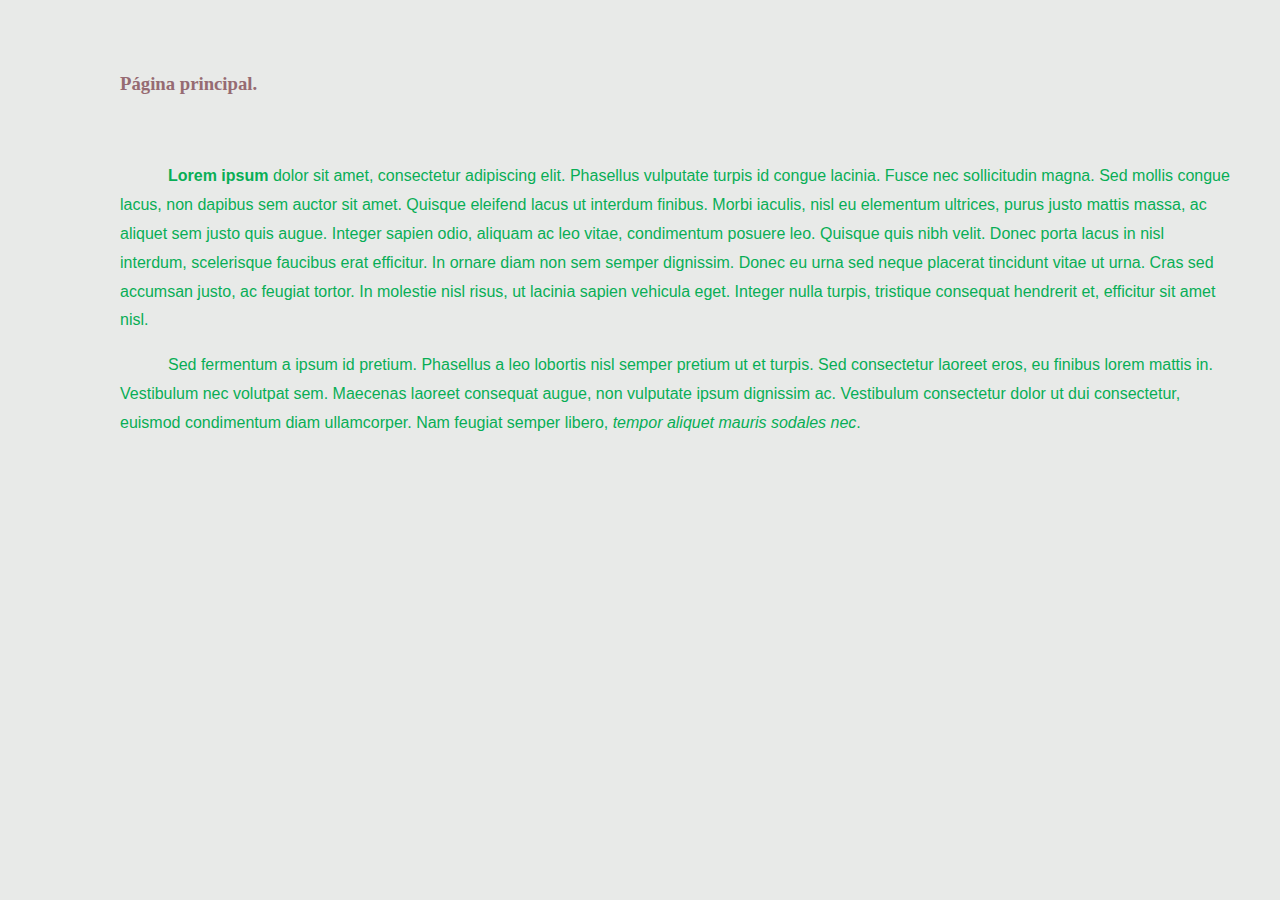
==== index.html @ 9c24da17 "index and style" ====
<!DOCTYPE html>
<html lang="en">
<head>
  <meta charset="UTF-8">
  <link rel="stylesheet" type="text/css" href="css/style.css" media="all">
  <title>CSS Tutorial</title>
</head>
<body>
  <!-- minha primeira pagina -->
  <h3>
    Página principal.
  </h3>

  <p>&nbsp;</p>
  <p>
    <strong>Lorem ipsum</strong> dolor sit amet, consectetur adipiscing elit.
    Phasellus vulputate turpis id congue lacinia.
    Fusce nec sollicitudin magna. Sed mollis congue lacus,
    non dapibus sem auctor sit amet. Quisque eleifend lacus
    ut interdum finibus. Morbi iaculis, nisl eu elementum
    ultrices, purus justo mattis massa, ac aliquet sem justo quis augue.
    Integer sapien odio, aliquam ac leo vitae, condimentum posuere leo.
    Quisque quis nibh velit. Donec porta lacus in nisl interdum,
    scelerisque faucibus erat efficitur. In ornare diam non sem
    semper dignissim. Donec eu urna sed neque placerat tincidunt vitae
    ut urna. Cras sed accumsan justo, ac feugiat tortor. In molestie
    nisl risus, ut lacinia sapien vehicula eget. Integer nulla turpis,
    tristique consequat hendrerit et, efficitur sit amet nisl.
  </p>

  <p>
    Sed fermentum a ipsum id pretium. Phasellus a leo lobortis nisl
    semper pretium ut et turpis. Sed consectetur laoreet eros, eu
    finibus lorem mattis in. Vestibulum nec volutpat sem. Maecenas
    laoreet consequat augue, non vulputate ipsum dignissim ac. Vestibulum
    consectetur dolor ut dui consectetur, euismod condimentum diam ullamcorper.
    Nam feugiat semper libero, <em>tempor aliquet mauris sodales nec</em>.
  </p>

</body>
</html>
---- css/style.css ----
body {
  background-color: #e8eae8;
  color: #08ae56;
  margin-top: 70px;
  margin-bottom: 70px;
  margin-left: 120px;
  margin-right: 50px;
  font-family: "Trebuchet MS", Arial, sans-serif;
  font-size: medium;
  line-height: 180%;
}

p {
  text-indent: 3em;
}

h3 {
  color: #966b72;
  font-family: Georgia, serif;
}
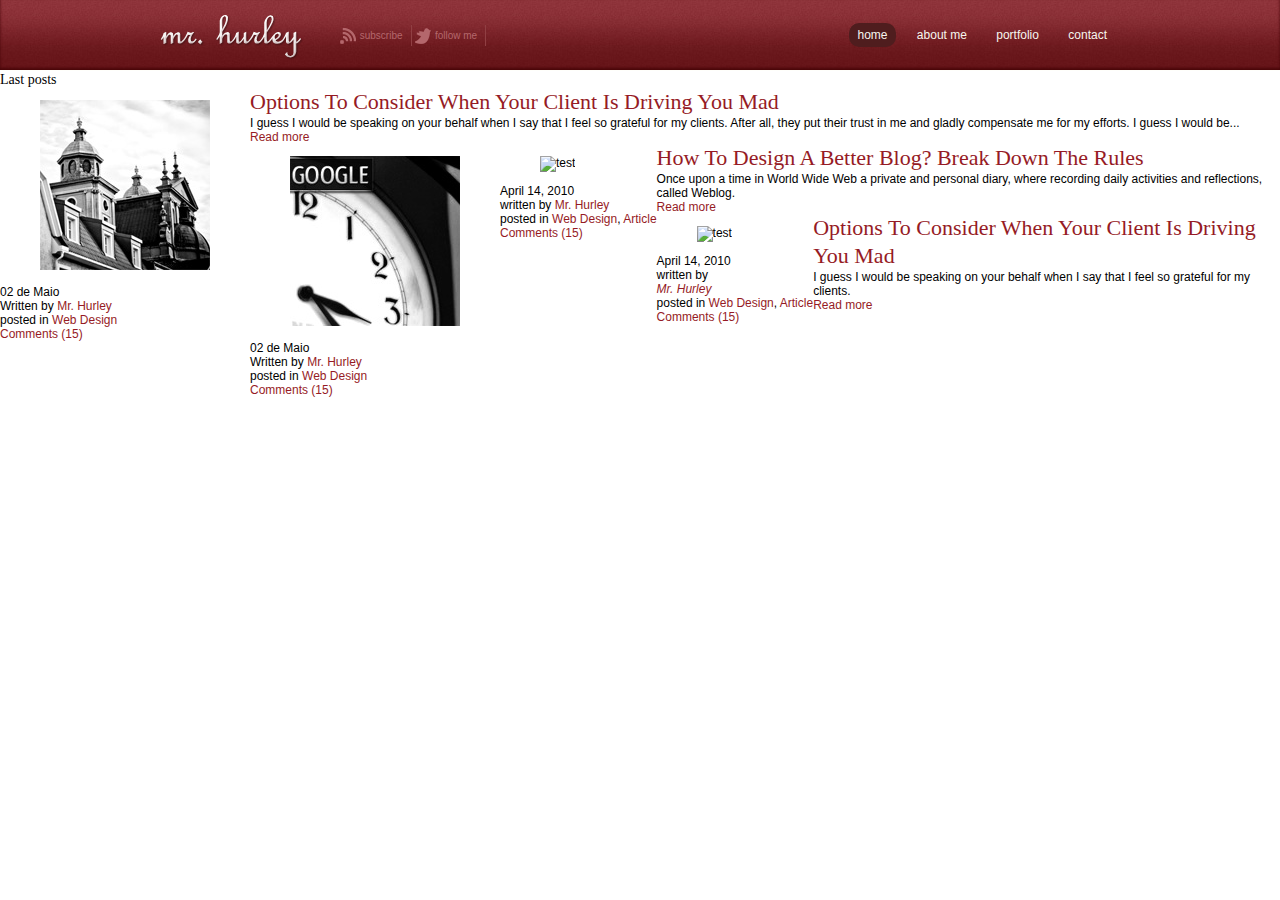
==== commit 00873dda: "mr. hurley project" ====
--- a/index.html
+++ b/index.html
@@ -1,41 +1,170 @@
 <!DOCTYPE html>
-<html lang="en">
+<html>
 <head>
-  <meta charset="UTF-8">
-  <link rel="stylesheet" type="text/css" href="css/style.css" media="all">
-  <title>CSS Tutorial</title>
+  <meta http-equiv="Content Type" content="text/html" charset="UTF-8">
+  <link rel="stylesheet" type="text/css" href="css/style.css" media="screen">
+  <title>Mr. Hurley | personal blog</title>
 </head>
 <body>
-  <!-- minha primeira pagina -->
-  <h3>
-    Página principal.
-  </h3>
+  <header id="site_head">
+    <div class="header_cont">
+      <!-- useful to create the 960 px limit -->
+      <h1><a href="#">mr. hurley</a></h1>
+      <nav class="head_nav">
+        <ul>
+          <li class="rss"><a href="">Subscribe</a></li>
+          <li class="twitter"><a href="#">Follow Me</a></li>
+          <li class="home"><a href="#">Home</a></li>
+          <li><a href="#">About Me</a></li>
+          <li><a href="#">Portfolio</a></li>
+          <li><a href="#">Contact</a></li>
+        </ul>
+      </nav>
+    </div>
+  </header>
 
-  <p>&nbsp;</p>
-  <p>
-    <strong>Lorem ipsum</strong> dolor sit amet, consectetur adipiscing elit.
-    Phasellus vulputate turpis id congue lacinia.
-    Fusce nec sollicitudin magna. Sed mollis congue lacus,
-    non dapibus sem auctor sit amet. Quisque eleifend lacus
-    ut interdum finibus. Morbi iaculis, nisl eu elementum
-    ultrices, purus justo mattis massa, ac aliquet sem justo quis augue.
-    Integer sapien odio, aliquam ac leo vitae, condimentum posuere leo.
-    Quisque quis nibh velit. Donec porta lacus in nisl interdum,
-    scelerisque faucibus erat efficitur. In ornare diam non sem
-    semper dignissim. Donec eu urna sed neque placerat tincidunt vitae
-    ut urna. Cras sed accumsan justo, ac feugiat tortor. In molestie
-    nisl risus, ut lacinia sapien vehicula eget. Integer nulla turpis,
-    tristique consequat hendrerit et, efficitur sit amet nisl.
-  </p>
+  <div id="main_content">
+    <!-- main conteiner -->
 
-  <p>
-    Sed fermentum a ipsum id pretium. Phasellus a leo lobortis nisl
-    semper pretium ut et turpis. Sed consectetur laoreet eros, eu
-    finibus lorem mattis in. Vestibulum nec volutpat sem. Maecenas
-    laoreet consequat augue, non vulputate ipsum dignissim ac. Vestibulum
-    consectetur dolor ut dui consectetur, euismod condimentum diam ullamcorper.
-    Nam feugiat semper libero, <em>tempor aliquet mauris sodales nec</em>.
-  </p>
+    <section id="last_posts">
+      <!-- last posts -->
+      <header class="section_title">
+        <h3>Last posts</h3>
+      </header>
+
+      <div class="single_post">
+        <article>
+          <div class="float">
+            <figure>
+              <img src="img/test3.jpg" alt="test">
+            </figure>
+            <footer>
+              <ul>
+                <li>
+                  <timev datetime="02-05-2015" pubdate>02 de Maio</time>
+                </li>
+                <li>Written by <a href="">Mr. Hurley</a></li>
+                <li>posted in <a href="">Web Design</a></li>
+                <li><a href="">Comments (15)</a></li>
+              </ul>
+            </footer>
+
+          </div>
+
+          <div class="art">
+            <header class="post_head">
+              <h2><a href="#">Options To Consider When Your Client Is Driving You Mad</a></h2>
+              <p>I guess I would be speaking on your behalf when I say that I feel so grateful for my clients. After all, they put their trust in me and gladly compensate me for my efforts. I guess I would be...</p>
+              <span class="more"><a href="#">Read more</a></span>
+            </header>
+          </div>
+        </article>
+      </div>
+
+      <div class="single_post">
+        <article>
+          <div class="float">
+            <figure>
+              <img src="img/test1.jpg" alt="test">
+            </figure>
+            <footer>
+              <ul>
+                <li>
+                  <timev datetime="02-05-2015" pubdate>02 de Maio</time>
+                </li>
+                <li>Written by <a href="">Mr. Hurley</a></li>
+                <li>posted in <a href="">Web Design</a></li>
+                <li><a href="">Comments (15)</a></li>
+              </ul>
+            </footer>
+
+          </div>
+
+      <div class="single_post">
+				<article>
+				<div class="float">
+					<figure>
+						<img src="images/test4.jpg" alt="test" />
+					</figure>
+					<footer>
+						<ul>
+							<li><time datetime="2010-04-14" pubdate>April 14, 2010</time></li>
+							<li>written by <a href="#">Mr. Hurley</a></li>
+							<li>posted in <a href="#">Web Design</a>, <a href="#">Article</a></li>
+							<li><a href="#">Comments (15)</a></li>
+						</ul>
+					</footer>
+				</div>
+
+				<div class="art">
+					<header class="post_head">
+						<h2><a href="#">How To Design A Better Blog? Break Down The Rules</a></h2>
+					</header>
+					<p>Once upon a time in World Wide Web a private and personal diary, where recording daily activities and reflections, called Weblog. </p>
+					<span class="more"><a href="#">Read more</a></span>
+				</div>
+				</article>
+			</div>
+
+			<div class="single_post">
+				<article>
+				<div class="float">
+					<figure>
+						<img src="images/test2.jpg" alt="test" />
+					</figure>
+					<footer>
+						<ul>
+							<li><time datetime="2010-04-14" pubdate>April 14, 2010</time></li>
+							<li>written by <address><a href="#">Mr. Hurley</a></address></li>
+							<li>posted in <a href="#">Web Design</a>, <a href="#">Article</a></li>
+							<li><a href="#">Comments (15)</a></li>
+						</ul>
+					</footer>
+				</div>
+
+				<div class="art">
+					<header class="post_head">
+						<h2><a href="#">Options To Consider When Your Client Is Driving You Mad</a></h2>
+					</header>
+					<p>I guess I would be speaking on your behalf when I say that I feel so grateful for my clients.</p>
+					<span class="more"><a href="#">Read more</a></span>
+				</div>
+				</article>
+			</div>
+
+    </section>
+
+    <div class="left_cont">
+      <section id="archive">
+        <!-- list old posts -->
+      </section>
+      <aside class="friends">
+      <!-- blogroll -->
+      </aside>
+    </div>
+
+    <aside>
+      <section class="about">
+        <!-- personal info -->
+      </section>
+
+      <nav>
+        <!-- links -->
+      </nav>
+
+      <section class="contact">
+        <!-- contact detail -->
+      </section>
+    </aside>
+
+    <footer class="bottom">
+      <!-- footer info -->
+    </footer>
+
+
+
+  </div>
+
 
 </body>
 </html>
--- a/css/style.css
+++ b/css/style.css
@@ -1,20 +1,154 @@
-body {
-  background-color: #e8eae8;
-  color: #08ae56;
-  margin-top: 70px;
-  margin-bottom: 70px;
-  margin-left: 120px;
-  margin-right: 50px;
-  font-family: "Trebuchet MS", Arial, sans-serif;
-  font-size: medium;
-  line-height: 180%;
+@charset "utf-8";
+
+/* CSS Document */
+
+/* Reset for some browsers */
+
+body, div, h1, h2, h3, p, ul, ol, li, img, header, section, aside, footer, button {
+	margin: 0; padding: 0; border: 0; list-style: none;
 }
 
-p {
-  text-indent: 3em;
+a {
+  text-decoration: none;
+  color: #961b25;
 }
 
-h3 {
-  color: #966b72;
-  font-family: Georgia, serif;
+a: hover {
+  color: #6f92a7;
 }
+
+:focus {
+  outline: 0;
+}
+
+h1, h2, h3 {
+  font-family: Georgia, Palatino, Times, serif;
+  font-weight: normal;
+}
+
+h2 {
+  font-size: 22px;
+  line-height: 28px;
+}
+
+.float {
+  float: left;
+}
+
+body {
+  backgroud: #f6f6ee url(../img/bck.jpg);
+  font-family: "Trebuchet MS", "Helvetica Neue", sans-serif;
+  font-size: 12px;
+}
+
+/* Header */
+
+header#site_head {
+  background: url(../img/bck_head.jpg);
+  -moz-box-shadow: inset 0px -2px 3px #480508;
+  -khtml-box-shadow: inset 0px -2px 3px #480508;
+  -webkit-box-shadow: inset 0px -2px 3px #480508;
+  box-shadow: inset 0px -2px 3px #480508;
+  border-bottom: 1px solid #fffffb;
+  height: 70px;
+  width: 100%;
+  display: block;
+}
+
+	.header_cont {
+	  width: 960px;
+	  margin: 0 auto;
+	  padding-top: 15px;
+	}
+
+	.header_cont h1 {
+	  text-indent: -9999px;
+	  float: left;
+	}
+
+	.header_cont h1 a {
+	  background: url(../img/logo.png) no-repeat;
+	  width: 143px;
+	  height: 45px;
+	  display: block;
+	}
+
+	.header_cont h1 a:hover {
+	  background-position: 0 -45px;
+	}
+
+	nav.head_nav {
+	  float: right;
+	  margin-top: 13px;
+	}
+
+	nav.head_nav ul li {
+		display: inline;
+		margin: 0px 5px;
+	}
+
+	nav.head_nav ul li a {
+		color: #f6f6ee;
+		font-size: 12px;
+		font-weight: normal;
+		text-transform: lowercase;
+		padding: 5px 8px;
+	}
+
+	nav.head_nav ul li.home a {
+		background: #4f1d1e;
+		-moz-border-radius: 10px;
+		khtml-border-radius: 10px;
+		-webkit-border-radius: 10px;
+		border-radius: 10px;
+	}
+
+	nav.head_nav ul li a:hover {
+		text-shadow: 1px 1px 1px #2c0306;
+		background: #4f1d1e;
+		-moz-border-radius: 10px;
+		-khtml-border-radius: 10px;
+		-webkit-border-radius: 10px;
+		border-radius: 10px;
+		-moz-box-shadow: inset 0px 0px 2px #2c0306;
+		-khtml-box-shadow: inset 0px 0px 2px #2c0306;
+		-webkit-box-shadow: inset 0px 0px 2px #2c0306;
+		box-shadow: inset 0px 0px 2px #2c0306;
+		color: #f6f6ee;
+	}
+
+	nav.head_nav ul li.rss, nav.head_nav ul li.twitter {
+		position: relative;
+		left: -355px;
+		margin: 0;
+	}
+
+	nav.head_nav ul li.rss a {
+		color: #b4676c;
+		border-right: 1px solid #903f43;
+		margin: 0;
+		padding-left: 20px;
+		background: url(../img/rss.png) left no-repeat;
+		font-size: 10px;
+	}
+
+	nav.head_nav ul li.twitter a {
+		color: #b4676c;
+		border-right: 1px solid #903f43;
+		margin: 0;
+		padding-left: 20px;
+		background: url(../img/twitter.png) left no-repeat;
+		font-size: 10px;
+	}
+
+	nav.head_nav ul li.rss a:hover, nav.head_nav ul li.twitter a:hover{
+		-moz-border-radius: 0;
+		khtml-border-radius: 0;
+		-webkit-border-radius: 0;
+		border-radius: 0;
+		-moz-box-shadow: none;
+		-khtml-box-shadow: none;
+		-webkit-box-shadow: none;
+		box-shadow: none;
+		color: #f6f6ee;
+	}
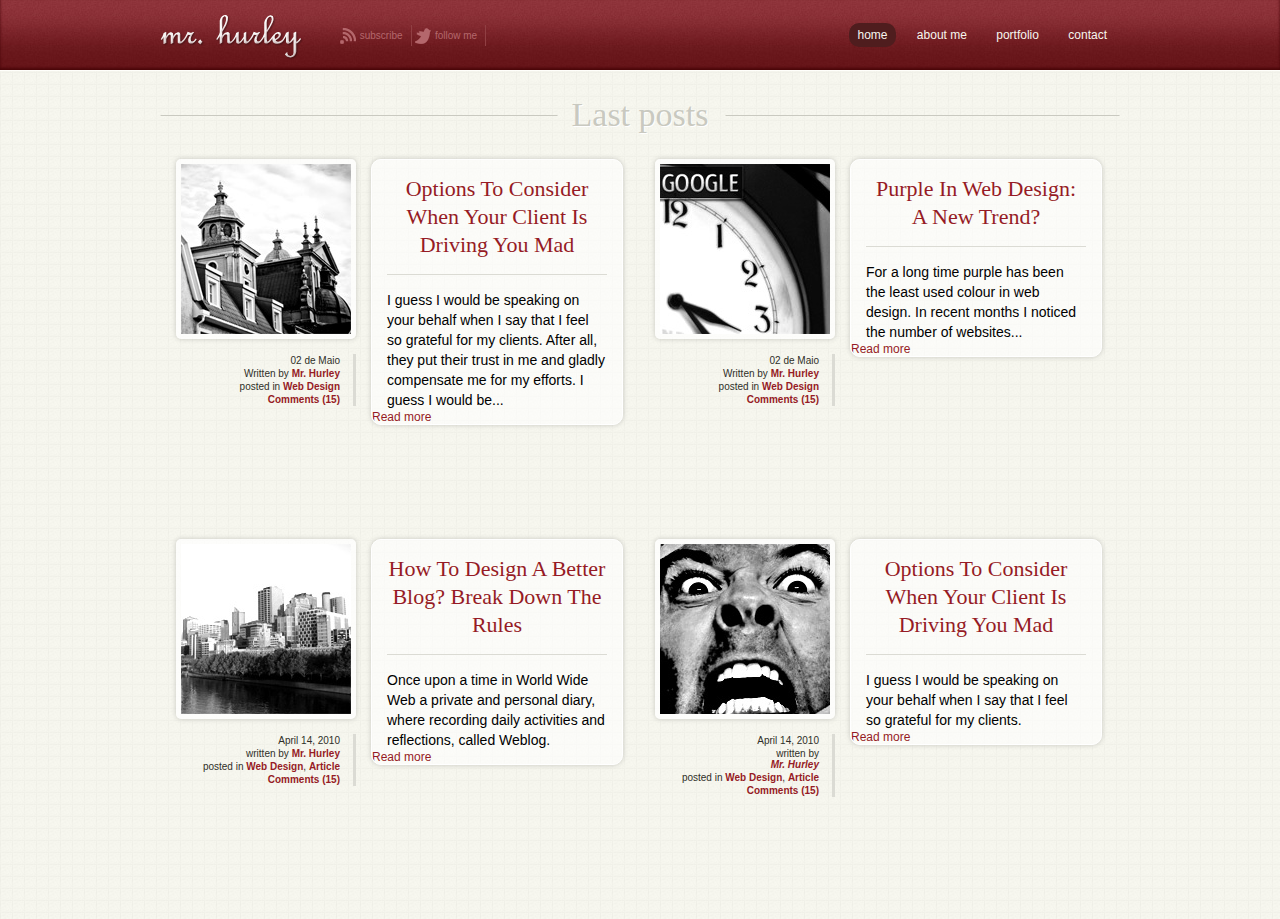
==== commit 9110eff7: "finalizando site" ====
--- a/index.html
+++ b/index.html
@@ -48,15 +48,19 @@
                 <li><a href="">Comments (15)</a></li>
               </ul>
             </footer>
-
           </div>
 
           <div class="art">
             <header class="post_head">
               <h2><a href="#">Options To Consider When Your Client Is Driving You Mad</a></h2>
-              <p>I guess I would be speaking on your behalf when I say that I feel so grateful for my clients. After all, they put their trust in me and gladly compensate me for my efforts. I guess I would be...</p>
-              <span class="more"><a href="#">Read more</a></span>
             </header>
+            <p>
+              I guess I would be speaking on your behalf when I say that I feel
+              so grateful for my clients. After all, they put their trust in me
+              and gladly compensate me for my efforts. I guess I would be...
+            </p>
+            <span class="more"><a href="#">Read more</a></span>
+
           </div>
         </article>
       </div>
@@ -77,14 +81,26 @@
                 <li><a href="">Comments (15)</a></li>
               </ul>
             </footer>
+          </div>
 
-          </div>
+          <div class="art">
+					<header class="post_head">
+						<h2><a href="#">Purple In Web Design: A New Trend?</a></h2>
+  			  </header>
+				  <p>
+            For a long time purple has been the least used colour in web design.
+            In recent months I noticed the number of websites...
+          </p>
+	 			  <span class="more"><a href="#">Read more</a></span>
+				  </div>
+				</article>
+			</div>
 
       <div class="single_post">
 				<article>
 				<div class="float">
 					<figure>
-						<img src="images/test4.jpg" alt="test" />
+						<img src="img/test4.jpg" alt="test" />
 					</figure>
 					<footer>
 						<ul>
@@ -100,7 +116,10 @@
 					<header class="post_head">
 						<h2><a href="#">How To Design A Better Blog? Break Down The Rules</a></h2>
 					</header>
-					<p>Once upon a time in World Wide Web a private and personal diary, where recording daily activities and reflections, called Weblog. </p>
+					<p>
+            Once upon a time in World Wide Web a private and personal diary,
+            where recording daily activities and reflections, called Weblog.
+          </p>
 					<span class="more"><a href="#">Read more</a></span>
 				</div>
 				</article>
@@ -110,7 +129,7 @@
 				<article>
 				<div class="float">
 					<figure>
-						<img src="images/test2.jpg" alt="test" />
+						<img src="img/test2.jpg" alt="test" />
 					</figure>
 					<footer>
 						<ul>
@@ -124,9 +143,16 @@
 
 				<div class="art">
 					<header class="post_head">
-						<h2><a href="#">Options To Consider When Your Client Is Driving You Mad</a></h2>
+						<h2>
+              <a href="#">
+                Options To Consider When Your Client Is Driving You Mad
+              </a>
+            </h2>
 					</header>
-					<p>I guess I would be speaking on your behalf when I say that I feel so grateful for my clients.</p>
+					<p>
+            I guess I would be speaking on your behalf when I say that I feel so
+             grateful for my clients.
+            </p>
 					<span class="more"><a href="#">Read more</a></span>
 				</div>
 				</article>
--- a/css/style.css
+++ b/css/style.css
@@ -4,7 +4,7 @@
 
 /* Reset for some browsers */
 
-body, div, h1, h2, h3, p, ul, ol, li, img, header, section, aside, footer, button {
+body, div, h1, h2, h3, p, ul, ol, li, img, header, section, aside, footer, button, figure{
 	margin: 0; padding: 0; border: 0; list-style: none;
 }
 
@@ -36,7 +36,7 @@
 }
 
 body {
-  backgroud: #f6f6ee url(../img/bck.jpg);
+  background: #f6f6ee url(../img/bck.jpg);
   font-family: "Trebuchet MS", "Helvetica Neue", sans-serif;
   font-size: 12px;
 }
@@ -98,7 +98,7 @@
 	nav.head_nav ul li.home a {
 		background: #4f1d1e;
 		-moz-border-radius: 10px;
-		khtml-border-radius: 10px;
+		-khtml-border-radius: 10px;
 		-webkit-border-radius: 10px;
 		border-radius: 10px;
 	}
@@ -143,7 +143,7 @@
 
 	nav.head_nav ul li.rss a:hover, nav.head_nav ul li.twitter a:hover{
 		-moz-border-radius: 0;
-		khtml-border-radius: 0;
+		-khtml-border-radius: 0;
 		-webkit-border-radius: 0;
 		border-radius: 0;
 		-moz-box-shadow: none;
@@ -152,3 +152,99 @@
 		box-shadow: none;
 		color: #f6f6ee;
 	}
+
+/* Main container */
+
+#main_content {
+	width: 960px;
+	margin: 0 auto;
+	padding-top: 15px;
+}
+
+	/* Last Post section*/
+
+	.section_title {
+		clear: both;
+	}
+
+		.section_title h3 {
+			background: url(../img/line.png) no-repeat center center;
+			text-align: center;
+			font-size: 34px;
+			margin: 10px 0px 25px 0px;
+			color: #c9c9c0;
+			text-shadow: 1px 1px 0px #fff;
+		}
+
+	div.single_post {
+		float: left;
+		width: 447px;
+		height: 345px;
+		margin: 0 16px 35px 16px;
+	}
+
+		img {
+			border: 5px solid rgba(255,255,255,0.75);
+			-moz-border-radius: 5px;
+			-khtml-border-radius: 5px;
+			-webkit-border-radius: 5px;
+			border-radius: 5px;
+			-moz-box-shadow: 0px 0px 5px #c6c6bf;
+			-khtml-box-shadow: 0px 0px 5px #c6c6bf;
+			-webkit-box-shadow: 0px 0px 5px #c6c6bf;
+			box-shadow: 0px 0px 5px #c6c6bf;
+		}
+
+		div.single_post footer {
+			color: #2f2f28;
+			text-align: right;
+			font-size: 10px;
+		}
+
+		div.single_post ul {
+			margin-top: 12px;
+			border-right: 3px solid #dbdbd4;
+		}
+
+		div.single_post ul li {
+			padding: 1px 13px 1px 0;
+		}
+
+		div.single_post ul li a {
+			font-weight: bold;
+		}
+
+		div.art {
+			width: 250px;
+			display: block;
+			background: rgba(255,255,255,0.6);
+			border: 1px solid rgba(255,255,255,1);
+			-moz-border-radius: 10px;
+			-khtml-border-radius: 10px;
+			-webkit-border-radius: 10px;
+			border-radius: 10px;
+			-moz-box-shadow: 0px 0px 5px #c6c6bf;
+			-khtml-box-shadow: 0px 0px 5px #c6c6bf;
+			-webkit-box-shadow: 0px 0px 5px #c6c6bf;
+			box-shadow: 0px 0px 5px #c6c6bf;
+			margin-left: 15px;
+			overflow: auto;
+			float: left;
+		}
+
+		div.art:hover {
+			background: rgba(255,255,255,1);
+		}
+
+		div.single_post header h2 {
+			border-bottom: 1px solid #dbdbd4;
+			margin: 15px;
+			padding-bottom: 15px;
+			text-align: center;
+		}
+
+		div.single_post p {
+			padding: 0 15px;
+			font-size: 14px;
+			line-height: 20px;
+		}
